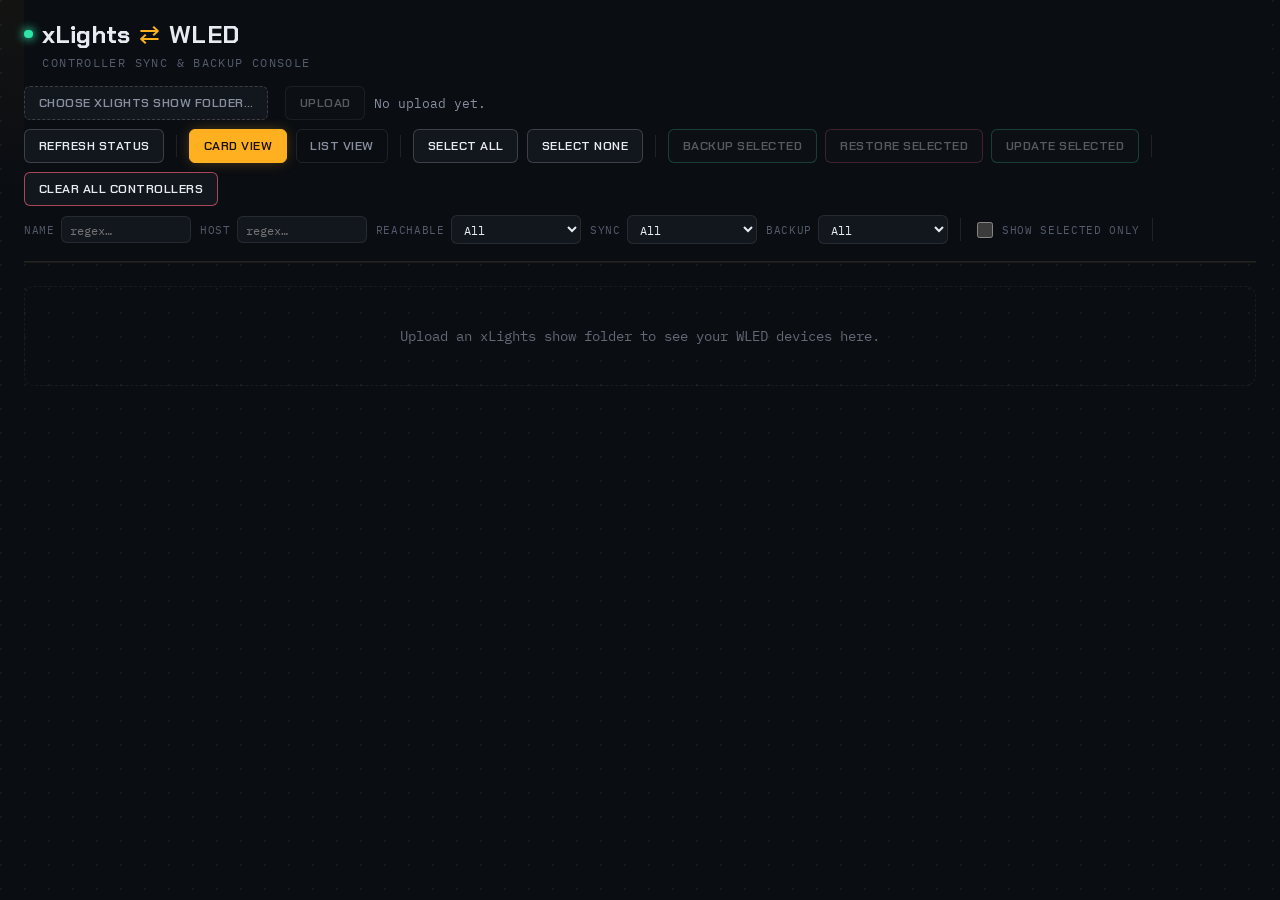
==== src/main/resources/static/index.html @ e23369c7 "feat: add progress modal for bulk controller operations Backup/Restore/Update Selected now process o" ====
<!doctype html>
<html lang="en">
<head>
  <meta charset="utf-8" />
  <meta name="viewport" content="width=device-width, initial-scale=1" />
  <meta name="theme-color" content="#0a0d12" />
  <title>xLights ⇄ WLED</title>
  <link rel="preconnect" href="https://fonts.googleapis.com" />
  <link rel="preconnect" href="https://fonts.gstatic.com" crossorigin />
  <link href="https://fonts.googleapis.com/css2?family=Chakra+Petch:wght@400;500;600;700&family=IBM+Plex+Mono:wght@400;500;600&display=swap" rel="stylesheet" />
  <link rel="stylesheet" href="style.css" />
</head>
<body>
  <header class="topbar">
    <div class="brand">
      <h1>xLights <span class="glyph">⇄</span> WLED</h1>
      <p class="tagline">Controller sync &amp; backup console</p>
    </div>

    <div class="bar-row">
      <input type="file" id="folderInputFallback" webkitdirectory directory multiple hidden />
      <button id="chooseFolderBtn" class="upload-picker" type="button">Choose xLights show folder…</button>
      <span id="folderLabel" class="status-line"></span>
      <button id="uploadBtn" disabled>Upload</button>
      <span id="uploadStatus" class="status-line"></span>
    </div>

    <div class="bar-row">
      <button id="refreshBtn">Refresh Status</button>
      <span class="sep"></span>
      <button id="cardViewBtn" class="view-toggle" type="button">Card View</button>
      <button id="listViewBtn" class="view-toggle" type="button">List View</button>
      <span class="sep"></span>
      <button id="selectAllBtn">Select All</button>
      <button id="selectNoneBtn">Select None</button>
      <span class="sep"></span>
      <button id="backupSelectedBtn" class="action" disabled>Backup Selected</button>
      <button id="restoreSelectedBtn" class="action danger" disabled>Restore Selected</button>
      <button id="updateSelectedBtn" class="action" disabled>Update Selected</button>
      <span class="sep"></span>
      <button id="clearAllBtn" class="action danger" type="button">Clear All Controllers</button>
    </div>

    <div class="bar-row filter-bar">
      <label class="filter-field">Name<input type="text" id="filterName" class="filter-input" placeholder="regex…" /></label>
      <label class="filter-field">Host<input type="text" id="filterHost" class="filter-input" placeholder="regex…" /></label>
      <label class="filter-field">Reachable
        <select id="filterReachable" class="filter-select">
          <option value="">All</option>
          <option value="reachable">Reachable</option>
          <option value="unreachable">Unreachable</option>
        </select>
      </label>
      <label class="filter-field">Sync
        <select id="filterSync" class="filter-select">
          <option value="">All</option>
          <option value="in-sync">In sync</option>
          <option value="needs-update">Needs update</option>
        </select>
      </label>
      <label class="filter-field">Backup
        <select id="filterBackup" class="filter-select">
          <option value="">All</option>
          <option value="backed-up">Backed up</option>
          <option value="never-backed-up">Never backed up</option>
        </select>
      </label>
      <span class="sep"></span>
      <label class="filter-field checkbox-field"><input type="checkbox" id="showSelectedOnlyToggle" /> Show selected only</label>
      <span class="sep"></span>
      <span id="selectionSummary" class="status-line selection-summary"></span>
    </div>

    <div id="summaryLine" class="summary-line"></div>
  </header>

  <main class="views">
    <div id="cardGrid" class="card-grid">
      <p class="empty-hint">Upload an xLights show folder to see your WLED devices here.</p>
    </div>
    <div id="listGrid" class="list-view" hidden>
      <p class="empty-hint">Upload an xLights show folder to see your WLED devices here.</p>
    </div>
  </main>

  <div id="clearAllModal" class="modal-overlay" hidden>
    <div class="modal" role="dialog" aria-modal="true" aria-labelledby="clearAllTitle">
      <h2 id="clearAllTitle">Clear All Controllers</h2>
      <p class="modal-warning">This is <strong>permanent and cannot be undone</strong>. No backup is taken before this runs.</p>
      <ul id="clearAllOpsList" class="modal-ops-list"></ul>
      <label class="modal-confirm-field">
        Type <code>DELETE EVERYTHING</code> to confirm
        <input type="text" id="clearAllConfirmInput" class="filter-input" autocomplete="off" />
      </label>
      <div class="modal-actions">
        <button id="clearAllCancelBtn" type="button">Cancel</button>
        <button id="clearAllConfirmBtn" class="action danger" type="button" disabled>Clear Everything</button>
      </div>
    </div>
  </div>

  <div id="progressModal" class="modal-overlay" hidden>
    <div class="modal" role="dialog" aria-modal="true" aria-labelledby="progressTitle">
      <h2 id="progressTitle">Working…</h2>
      <div class="progress-bar-track">
        <div id="progressBarFill" class="progress-bar-fill"></div>
      </div>
      <p id="progressStatusLine" class="progress-status-line"></p>
      <ul id="progressItemList" class="bulk-item-list"></ul>
      <div id="progressErrorPanel" class="bulk-error-panel" hidden>
        <p><strong id="progressErrorName"></strong> failed: <span id="progressErrorMessage"></span></p>
        <div class="modal-actions">
          <button id="progressStopBtn" type="button">Stop</button>
          <button id="progressContinueBtn" class="action" type="button">Continue</button>
        </div>
      </div>
      <div id="progressDoneFooter" class="done-footer" hidden>
        <span id="progressDoneSummary" class="status-line"></span>
        <button id="progressCloseBtn" class="action" type="button">Close</button>
      </div>
    </div>
  </div>

  <script src="app.js"></script>
</body>
</html>
---- src/main/resources/static/style.css ----
:root {
  color-scheme: dark;

  /* Surfaces */
  --bg: #0a0d12;
  --bg-elevated: #12161d;
  --bg-elevated-hover: #171c26;
  --border: rgba(255, 255, 255, 0.09);
  --border-strong: rgba(255, 255, 255, 0.18);

  /* Text */
  --text: #e7ebf2;
  --text-dim: #8890a0;
  --text-faint: #545c6c;

  /* Brand / accent — warm LED amber */
  --accent: #ffb020;
  --accent-dim: rgba(255, 176, 32, 0.35);
  --accent-ink: #1a1002;

  /* Status LEDs */
  --ok: #2ee6a8;
  --warn: #ffb020;
  --err: #ff4d6a;

  --radius: 10px;
  --font-display: "Chakra Petch", "Segoe UI", sans-serif;
  --font-mono: "IBM Plex Mono", ui-monospace, "SF Mono", Menlo, monospace;
}

* { box-sizing: border-box; }

::selection { background: var(--accent-dim); color: var(--text); }

::-webkit-scrollbar { width: 10px; height: 10px; }
::-webkit-scrollbar-track { background: var(--bg); }
::-webkit-scrollbar-thumb { background: var(--border-strong); border-radius: 6px; }
::-webkit-scrollbar-thumb:hover { background: var(--text-faint); }

body {
  font-family: var(--font-display);
  color: var(--text);
  margin: 0;
  padding: 0 1.5rem 3rem;
  background-color: var(--bg);
  background-image:
    radial-gradient(circle at 1px 1px, rgba(255, 255, 255, 0.05) 1px, transparent 0),
    radial-gradient(ellipse 900px 500px at 15% -10%, rgba(255, 176, 32, 0.07), transparent 60%);
  background-size: 24px 24px, 100% 100%;
  background-attachment: fixed;
}

:focus-visible {
  outline: 2px solid var(--accent);
  outline-offset: 2px;
}

.brand {
  padding-top: 1.1rem;
  margin-bottom: 1rem;
}

h1 {
  font-family: var(--font-display);
  font-weight: 700;
  font-size: 1.55rem;
  letter-spacing: 0.01em;
  margin: 0;
  display: flex;
  align-items: center;
  gap: 0.55rem;
}

h1::before {
  content: '';
  display: inline-block;
  width: 0.55rem;
  height: 0.55rem;
  border-radius: 50%;
  background: var(--ok);
  box-shadow: 0 0 10px 1px var(--ok);
}

h1 .glyph { color: var(--accent); font-weight: 400; }

.tagline {
  font-family: var(--font-mono);
  font-size: 0.72rem;
  text-transform: uppercase;
  letter-spacing: 0.12em;
  color: var(--text-faint);
  margin: 0.3rem 0 0 1.15rem;
}

.topbar {
  position: sticky;
  top: 0;
  z-index: 10;
  background: var(--bg);
  padding-bottom: 0.85rem;
  border-bottom: 1px solid var(--border);
  margin-bottom: 1.5rem;
  box-shadow: 0 1px 0 rgba(255, 176, 32, 0.08);
}

.bar-row {
  display: flex;
  align-items: center;
  gap: 0.55rem;
  flex-wrap: wrap;
  margin-bottom: 0.55rem;
}

.sep {
  width: 1px;
  height: 1.4rem;
  background: var(--border);
  margin: 0 0.2rem;
}

.filter-bar { margin-bottom: 0.2rem; }

.filter-field {
  display: flex;
  align-items: center;
  gap: 0.4rem;
  font-family: var(--font-mono);
  font-size: 0.7rem;
  text-transform: uppercase;
  letter-spacing: 0.06em;
  color: var(--text-faint);
}

.filter-input, .filter-select {
  font-family: var(--font-mono);
  font-size: 0.78rem;
  text-transform: none;
  letter-spacing: normal;
  color: var(--text);
  background: var(--bg-elevated);
  border: 1px solid var(--border);
  border-radius: 6px;
  padding: 0.3rem 0.5rem;
  width: 130px;
  transition: border-color 0.15s ease, box-shadow 0.15s ease;
}

.filter-select { cursor: pointer; }

.filter-input:focus-visible, .filter-select:focus-visible { border-color: var(--accent); }

.filter-input.invalid {
  border-color: var(--err);
  box-shadow: 0 0 0 1px color-mix(in srgb, var(--err) 40%, transparent);
}

.checkbox-field { gap: 0.35rem; cursor: pointer; }

.selection-summary:empty { display: none; }
.selection-summary.has-hidden { color: var(--warn); }

button {
  font-family: var(--font-display);
  font-weight: 600;
  font-size: 0.78rem;
  text-transform: uppercase;
  letter-spacing: 0.04em;
  padding: 0.5rem 0.85rem;
  border-radius: 6px;
  border: 1px solid var(--border-strong);
  background: var(--bg-elevated);
  color: var(--text);
  cursor: pointer;
  transition: border-color 0.15s ease, transform 0.15s ease, background 0.15s ease, box-shadow 0.15s ease;
}

button:hover:not(:disabled) {
  background: var(--bg-elevated-hover);
  border-color: var(--accent-dim);
  transform: translateY(-1px);
}

button:active:not(:disabled) { transform: translateY(0); }

button:disabled { opacity: 0.35; cursor: not-allowed; }

button.action.danger { border-color: color-mix(in srgb, var(--err) 55%, var(--border-strong)); }
button.action:not(.danger) { border-color: color-mix(in srgb, var(--ok) 55%, var(--border-strong)); }
button.action.danger:hover:not(:disabled) { box-shadow: 0 0 0 1px color-mix(in srgb, var(--err) 40%, transparent); }
button.action:not(.danger):hover:not(:disabled) { box-shadow: 0 0 0 1px color-mix(in srgb, var(--ok) 40%, transparent); }

button.view-toggle {
  background: transparent;
  border-color: var(--border);
  color: var(--text-dim);
}

button.view-toggle.active {
  background: var(--accent);
  border-color: var(--accent);
  color: var(--accent-ink);
  box-shadow: 0 0 14px -2px var(--accent-dim);
}

.upload-picker {
  font-family: var(--font-display);
  font-weight: 600;
  font-size: 0.78rem;
  text-transform: uppercase;
  letter-spacing: 0.04em;
  display: inline-flex;
  align-items: center;
  padding: 0.5rem 0.85rem;
  border-radius: 6px;
  border: 1px dashed var(--border-strong);
  color: var(--text-dim);
  cursor: pointer;
  transition: border-color 0.15s ease, color 0.15s ease;
}

.upload-picker:hover { border-color: var(--accent); color: var(--text); }

.status-line, .summary-line {
  font-family: var(--font-mono);
  font-size: 0.8rem;
  color: var(--text-dim);
}

.summary-line:empty { display: none; }
.summary-line { padding-top: 0.15rem; }

.card-grid {
  display: grid;
  grid-template-columns: repeat(auto-fill, minmax(280px, 1fr));
  gap: 1rem;
}

/* Author-stylesheet display rules above/below win over the UA stylesheet's
   [hidden] { display: none } regardless of specificity (origin beats
   specificity in the cascade), so the hidden attribute must be re-asserted
   explicitly here or both views render stacked on top of each other. */
.card-grid[hidden],
.list-view[hidden] {
  display: none;
}

.empty-hint {
  opacity: 0.7;
  grid-column: 1 / -1;
  font-family: var(--font-mono);
  font-size: 0.85rem;
  color: var(--text-dim);
  text-align: center;
  padding: 2.5rem 1rem;
  border: 1px dashed var(--border);
  border-radius: var(--radius);
  margin: 0;
}

.card {
  background: var(--bg-elevated);
  border: 1px solid var(--border);
  border-radius: var(--radius);
  padding: 1.1rem;
  display: flex;
  flex-direction: column;
  gap: 0.75rem;
  animation: rise-in 0.4s ease both;
  transition: border-color 0.15s ease, transform 0.15s ease, box-shadow 0.15s ease;
}

.card:hover {
  border-color: var(--border-strong);
  transform: translateY(-2px);
  box-shadow: 0 8px 24px -12px rgba(0, 0, 0, 0.6);
}

@keyframes rise-in {
  from { opacity: 0; transform: translateY(6px); }
  to { opacity: 1; transform: translateY(0); }
}

/* Staggered reveal for the first couple of rows; anything further down
   just uses the last step rather than growing delay indefinitely. */
.card-grid .card:nth-child(1) { animation-delay: 0ms; }
.card-grid .card:nth-child(2) { animation-delay: 30ms; }
.card-grid .card:nth-child(3) { animation-delay: 60ms; }
.card-grid .card:nth-child(4) { animation-delay: 90ms; }
.card-grid .card:nth-child(5) { animation-delay: 120ms; }
.card-grid .card:nth-child(6) { animation-delay: 150ms; }
.card-grid .card:nth-child(7) { animation-delay: 180ms; }
.card-grid .card:nth-child(8) { animation-delay: 210ms; }
.card-grid .card:nth-child(n+9) { animation-delay: 240ms; }

.card-header {
  display: flex;
  justify-content: space-between;
  align-items: flex-start;
  gap: 0.5rem;
}

.card-title {
  font-family: var(--font-display);
  font-weight: 600;
  font-size: 1.02rem;
  letter-spacing: 0.01em;
}

.card-ip {
  font-family: var(--font-mono);
  font-size: 0.78rem;
  color: var(--text-dim);
  display: block;
  margin-top: 0.15rem;
}

.badges { display: flex; flex-direction: row; flex-wrap: wrap; gap: 0.4rem; }

.badge {
  display: inline-flex;
  align-items: center;
  gap: 0.35rem;
  font-family: var(--font-mono);
  font-size: 0.72rem;
  letter-spacing: 0.02em;
  padding: 0.22rem 0.6rem 0.22rem 0.5rem;
  border-radius: 999px;
  width: fit-content;
  border: 1px solid transparent;
}

.badge::before {
  content: '';
  width: 0.4rem;
  height: 0.4rem;
  border-radius: 50%;
  flex: none;
}

.badge.ok {
  background: color-mix(in srgb, var(--ok) 14%, transparent);
  color: var(--ok);
  border-color: color-mix(in srgb, var(--ok) 35%, transparent);
}
.badge.ok::before { background: var(--ok); box-shadow: 0 0 6px 0 var(--ok); }

.badge.warn {
  background: color-mix(in srgb, var(--warn) 14%, transparent);
  color: var(--warn);
  border-color: color-mix(in srgb, var(--warn) 35%, transparent);
}
.badge.warn::before { background: var(--warn); box-shadow: 0 0 6px 0 var(--warn); }

.badge.err {
  background: color-mix(in srgb, var(--err) 16%, transparent);
  color: var(--err);
  border-color: color-mix(in srgb, var(--err) 40%, transparent);
  animation: err-pulse 2.2s ease-in-out infinite;
}
.badge.err::before { background: var(--err); box-shadow: 0 0 6px 0 var(--err); }

@keyframes err-pulse {
  0%, 100% { box-shadow: 0 0 0 0 color-mix(in srgb, var(--err) 35%, transparent); }
  50% { box-shadow: 0 0 0 3px color-mix(in srgb, var(--err) 0%, transparent); }
}

.card-select {
  display: flex;
  align-items: center;
  gap: 0.4rem;
}

input[type="checkbox"] {
  accent-color: var(--accent);
  width: 1rem;
  height: 1rem;
  cursor: pointer;
}

/* ── List view ────────────────────────────────────────────────────────── */

.list-view {
  display: flex;
  flex-direction: column;
  background: var(--bg-elevated);
  border: 1px solid var(--border);
  border-radius: var(--radius);
  overflow: hidden;
}

.list-header,
.list-row {
  display: grid;
  /* .list-header and each .list-row are separate grid containers, so their
     column widths are computed independently — this only stays aligned
     because every column here is a header label or badge/text cell of
     comparable intrinsic width. If a column with per-row variable-width
     content (like the old fixed-340px Actions column once did, back when
     per-row action buttons existed) is reintroduced, give IT a fixed width
     too, or header/row columns will drift out of alignment again. */
  grid-template-columns: 2rem minmax(120px, 1.3fr) minmax(110px, 1fr) minmax(90px, 0.7fr) minmax(120px, 1fr) minmax(120px, 1fr);
  gap: 0.75rem;
  align-items: center;
  padding: 0.6rem 0.9rem;
}

.list-header {
  font-family: var(--font-mono);
  font-size: 0.68rem;
  text-transform: uppercase;
  letter-spacing: 0.08em;
  color: var(--text-faint);
  border-bottom: 1px solid var(--border);
}

.list-sort-btn {
  background: none;
  border: none;
  padding: 0;
  margin: 0;
  font: inherit;
  text-transform: inherit;
  letter-spacing: inherit;
  color: var(--text-faint);
  display: inline-flex;
  align-items: center;
  gap: 0.25rem;
  cursor: pointer;
  justify-self: start;
}

/* button.list-sort-btn (not just .list-sort-btn) to match the specificity of
   the global `button:hover:not(:disabled)` rule — a plain class selector
   here would lose to it and the lift/background hover would leak through. */
button.list-sort-btn:hover:not(:disabled) { color: var(--text-dim); background: none; border-color: transparent; transform: none; }
.list-sort-btn.active { color: var(--accent); }

.sort-indicator {
  display: inline-block;
  min-width: 0.7em;
  font-size: 0.65rem;
}

.list-row {
  border-bottom: 1px solid var(--border);
  box-shadow: inset 3px 0 0 transparent;
  transition: box-shadow 0.15s ease, background 0.15s ease;
}

.list-row:last-child { border-bottom: none; }

.list-row:hover {
  background: var(--bg-elevated-hover);
  box-shadow: inset 3px 0 0 var(--accent);
}

.list-select {
  display: flex;
  align-items: center;
}

.list-name {
  font-family: var(--font-display);
  font-weight: 600;
  min-width: 0;
  overflow: hidden;
  text-overflow: ellipsis;
  white-space: nowrap;
}

.list-ip { font-family: var(--font-mono); font-size: 0.78rem; color: var(--text-dim); }

.list-view .empty-hint { border: none; padding: 1.5rem 0.9rem; margin: 0; }

/* ── Destructive-reset modal ─────────────────────────────────────────── */

.modal-overlay {
  position: fixed;
  inset: 0;
  background: rgba(0, 0, 0, 0.6);
  display: flex;
  align-items: center;
  justify-content: center;
  z-index: 100;
}

.modal-overlay[hidden] { display: none; }

.modal {
  background: var(--bg-elevated);
  border: 1px solid var(--border-strong);
  border-radius: var(--radius);
  padding: 1.5rem;
  max-width: 480px;
  width: 90%;
  box-shadow: 0 20px 60px -20px rgba(0, 0, 0, 0.8);
  animation: rise-in 0.2s ease both;
}

.modal h2 {
  font-family: var(--font-display);
  font-size: 1.15rem;
  margin: 0 0 0.75rem;
  color: var(--err);
}

.modal-warning {
  font-family: var(--font-mono);
  font-size: 0.82rem;
  color: var(--text-dim);
  margin: 0 0 1rem;
}

.modal-warning strong { color: var(--err); }

.modal-ops-list {
  font-family: var(--font-mono);
  font-size: 0.78rem;
  color: var(--text);
  margin: 0 0 1.1rem;
  padding-left: 1.1rem;
  line-height: 1.6;
}

.modal-confirm-field {
  display: block;
  font-family: var(--font-mono);
  font-size: 0.78rem;
  color: var(--text-dim);
  margin-bottom: 1.25rem;
}

.modal-confirm-field code {
  color: var(--accent);
  background: color-mix(in srgb, var(--accent) 12%, transparent);
  padding: 0.1rem 0.35rem;
  border-radius: 4px;
}

.modal-confirm-field input {
  display: block;
  width: 100%;
  margin-top: 0.4rem;
}

.modal-actions {
  display: flex;
  justify-content: flex-end;
  gap: 0.6rem;
}

/* ── Bulk operation progress modal ───────────────────────────────────── */

#progressModal h2 { color: var(--text); }

.progress-bar-track {
  height: 8px;
  border-radius: 999px;
  background: var(--bg);
  border: 1px solid var(--border);
  overflow: hidden;
  margin-bottom: 0.6rem;
}

.progress-bar-fill {
  height: 100%;
  width: 0%;
  background: var(--accent);
  border-radius: 999px;
  transition: width 0.25s ease;
}

.progress-bar-fill.indeterminate {
  width: 40% !important;
  animation: progress-indeterminate 1.1s ease-in-out infinite;
}

@keyframes progress-indeterminate {
  0%   { transform: translateX(-100%); }
  100% { transform: translateX(250%); }
}

.progress-status-line {
  font-family: var(--font-mono);
  font-size: 0.78rem;
  color: var(--text-dim);
  margin: 0 0 0.9rem;
}

.bulk-item-list {
  list-style: none;
  margin: 0 0 1rem;
  padding: 0;
  max-height: 220px;
  overflow-y: auto;
  border: 1px solid var(--border);
  border-radius: 6px;
}

.bulk-item-list li {
  display: flex;
  align-items: center;
  gap: 0.5rem;
  padding: 0.4rem 0.65rem;
  font-family: var(--font-mono);
  font-size: 0.78rem;
  border-bottom: 1px solid var(--border);
}

.bulk-item-list li:last-child { border-bottom: none; }

.bulk-item-list .item-icon {
  flex: none;
  width: 1rem;
  text-align: center;
}

.bulk-item-list li.pending { color: var(--text-faint); }
.bulk-item-list li.active { color: var(--accent); }
.bulk-item-list li.active .item-icon { animation: spin 0.8s linear infinite; }
.bulk-item-list li.success { color: var(--ok); }
.bulk-item-list li.failed { color: var(--err); }
.bulk-item-list li.skipped { color: var(--text-faint); text-decoration: line-through; }

@keyframes spin {
  from { transform: rotate(0deg); }
  to   { transform: rotate(360deg); }
}

.bulk-error-panel {
  font-family: var(--font-mono);
  font-size: 0.8rem;
  color: var(--text);
  background: color-mix(in srgb, var(--err) 10%, transparent);
  border: 1px solid color-mix(in srgb, var(--err) 40%, transparent);
  border-radius: 6px;
  padding: 0.75rem;
  margin-bottom: 0.5rem;
}

.bulk-error-panel strong { color: var(--err); }

.bulk-error-panel .modal-actions { margin-top: 0.6rem; }

.done-footer {
  display: flex;
  align-items: center;
  justify-content: space-between;
  gap: 0.6rem;
}

/* Author `display: flex` above otherwise beats the UA stylesheet's
   [hidden] { display: none } regardless of specificity (origin wins) — see
   the .card-grid[hidden]/.list-view[hidden] precedent earlier in this file. */
.done-footer[hidden] { display: none; }
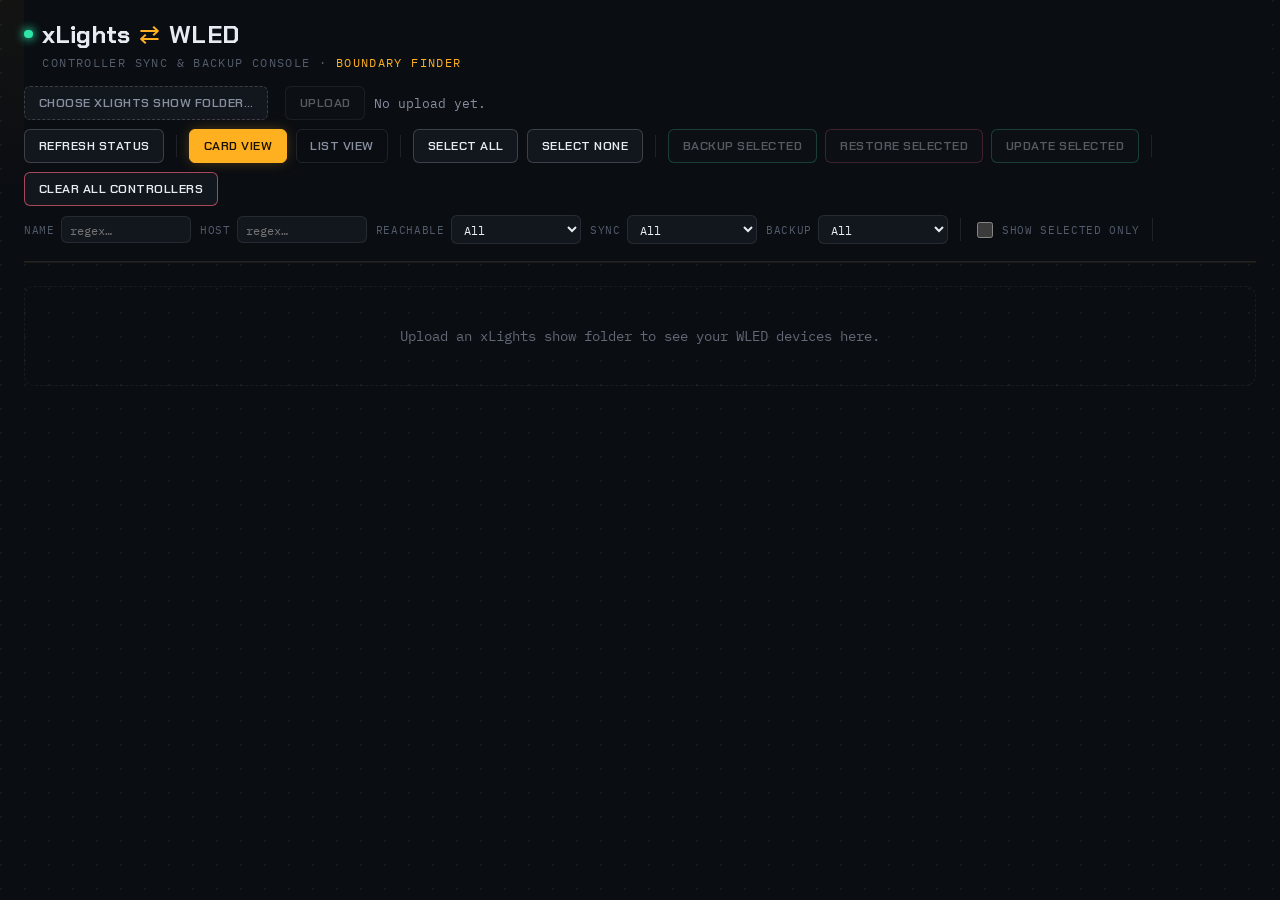
==== commit 3549356d: "feat: add phone boundary finder for measuring null pixels Lights one WLED port in measuring colors (" ====
--- a/src/main/resources/static/index.html
+++ b/src/main/resources/static/index.html
@@ -14,7 +14,7 @@
   <header class="topbar">
     <div class="brand">
       <h1>xLights <span class="glyph">⇄</span> WLED</h1>
-      <p class="tagline">Controller sync &amp; backup console</p>
+      <p class="tagline">Controller sync &amp; backup console · <a href="measure.html" class="tagline-link">Boundary finder</a></p>
     </div>
 
     <div class="bar-row">
@@ -99,28 +99,6 @@
     </div>
   </div>
 
-  <div id="progressModal" class="modal-overlay" hidden>
-    <div class="modal" role="dialog" aria-modal="true" aria-labelledby="progressTitle">
-      <h2 id="progressTitle">Working…</h2>
-      <div class="progress-bar-track">
-        <div id="progressBarFill" class="progress-bar-fill"></div>
-      </div>
-      <p id="progressStatusLine" class="progress-status-line"></p>
-      <ul id="progressItemList" class="bulk-item-list"></ul>
-      <div id="progressErrorPanel" class="bulk-error-panel" hidden>
-        <p><strong id="progressErrorName"></strong> failed: <span id="progressErrorMessage"></span></p>
-        <div class="modal-actions">
-          <button id="progressStopBtn" type="button">Stop</button>
-          <button id="progressContinueBtn" class="action" type="button">Continue</button>
-        </div>
-      </div>
-      <div id="progressDoneFooter" class="done-footer" hidden>
-        <span id="progressDoneSummary" class="status-line"></span>
-        <button id="progressCloseBtn" class="action" type="button">Close</button>
-      </div>
-    </div>
-  </div>
-
   <script src="app.js"></script>
 </body>
 </html>
--- a/src/main/resources/static/style.css
+++ b/src/main/resources/static/style.css
@@ -549,107 +549,5 @@
   gap: 0.6rem;
 }
 
-/* ── Bulk operation progress modal ───────────────────────────────────── */
-
-#progressModal h2 { color: var(--text); }
-
-.progress-bar-track {
-  height: 8px;
-  border-radius: 999px;
-  background: var(--bg);
-  border: 1px solid var(--border);
-  overflow: hidden;
-  margin-bottom: 0.6rem;
-}
-
-.progress-bar-fill {
-  height: 100%;
-  width: 0%;
-  background: var(--accent);
-  border-radius: 999px;
-  transition: width 0.25s ease;
-}
-
-.progress-bar-fill.indeterminate {
-  width: 40% !important;
-  animation: progress-indeterminate 1.1s ease-in-out infinite;
-}
-
-@keyframes progress-indeterminate {
-  0%   { transform: translateX(-100%); }
-  100% { transform: translateX(250%); }
-}
-
-.progress-status-line {
-  font-family: var(--font-mono);
-  font-size: 0.78rem;
-  color: var(--text-dim);
-  margin: 0 0 0.9rem;
-}
-
-.bulk-item-list {
-  list-style: none;
-  margin: 0 0 1rem;
-  padding: 0;
-  max-height: 220px;
-  overflow-y: auto;
-  border: 1px solid var(--border);
-  border-radius: 6px;
-}
-
-.bulk-item-list li {
-  display: flex;
-  align-items: center;
-  gap: 0.5rem;
-  padding: 0.4rem 0.65rem;
-  font-family: var(--font-mono);
-  font-size: 0.78rem;
-  border-bottom: 1px solid var(--border);
-}
-
-.bulk-item-list li:last-child { border-bottom: none; }
-
-.bulk-item-list .item-icon {
-  flex: none;
-  width: 1rem;
-  text-align: center;
-}
-
-.bulk-item-list li.pending { color: var(--text-faint); }
-.bulk-item-list li.active { color: var(--accent); }
-.bulk-item-list li.active .item-icon { animation: spin 0.8s linear infinite; }
-.bulk-item-list li.success { color: var(--ok); }
-.bulk-item-list li.failed { color: var(--err); }
-.bulk-item-list li.skipped { color: var(--text-faint); text-decoration: line-through; }
-
-@keyframes spin {
-  from { transform: rotate(0deg); }
-  to   { transform: rotate(360deg); }
-}
-
-.bulk-error-panel {
-  font-family: var(--font-mono);
-  font-size: 0.8rem;
-  color: var(--text);
-  background: color-mix(in srgb, var(--err) 10%, transparent);
-  border: 1px solid color-mix(in srgb, var(--err) 40%, transparent);
-  border-radius: 6px;
-  padding: 0.75rem;
-  margin-bottom: 0.5rem;
-}
-
-.bulk-error-panel strong { color: var(--err); }
-
-.bulk-error-panel .modal-actions { margin-top: 0.6rem; }
-
-.done-footer {
-  display: flex;
-  align-items: center;
-  justify-content: space-between;
-  gap: 0.6rem;
-}
-
-/* Author `display: flex` above otherwise beats the UA stylesheet's
-   [hidden] { display: none } regardless of specificity (origin wins) — see
-   the .card-grid[hidden]/.list-view[hidden] precedent earlier in this file. */
-.done-footer[hidden] { display: none; }
+.tagline-link { color: var(--accent); text-decoration: none; }
+.tagline-link:hover { text-decoration: underline; }
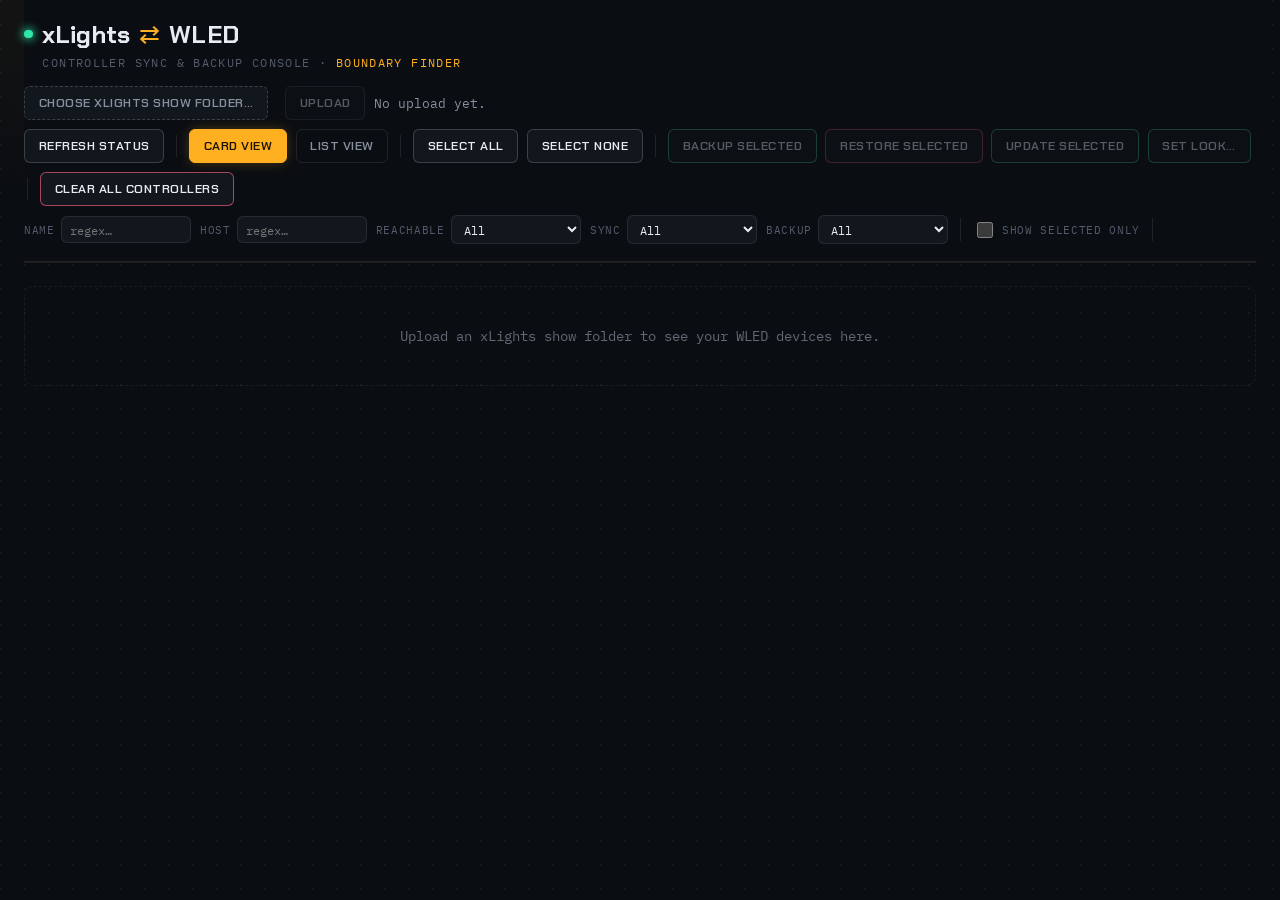
==== commit 1ccd499a: "feat: Set Look action for selected WLED controllers Adds a Set Look dialog (power, brightness, effec" ====
--- a/src/main/resources/static/index.html
+++ b/src/main/resources/static/index.html
@@ -37,6 +37,7 @@
       <button id="backupSelectedBtn" class="action" disabled>Backup Selected</button>
       <button id="restoreSelectedBtn" class="action danger" disabled>Restore Selected</button>
       <button id="updateSelectedBtn" class="action" disabled>Update Selected</button>
+      <button id="setLookBtn" class="action" disabled>Set Look…</button>
       <span class="sep"></span>
       <button id="clearAllBtn" class="action danger" type="button">Clear All Controllers</button>
     </div>
@@ -56,6 +57,7 @@
           <option value="">All</option>
           <option value="in-sync">In sync</option>
           <option value="needs-update">Needs update</option>
+          <option value="n/a">N/A (show controller)</option>
         </select>
       </label>
       <label class="filter-field">Backup
@@ -63,6 +65,7 @@
           <option value="">All</option>
           <option value="backed-up">Backed up</option>
           <option value="never-backed-up">Never backed up</option>
+          <option value="n/a">N/A (show controller)</option>
         </select>
       </label>
       <span class="sep"></span>
@@ -99,6 +102,93 @@
     </div>
   </div>
 
+  <div id="lookModal" class="modal-overlay" hidden>
+    <div class="modal look-modal" role="dialog" aria-modal="true" aria-labelledby="lookTitle">
+      <div class="look-head">
+        <h2 id="lookTitle">Set Look</h2>
+        <span id="lookTargets" class="look-targets"></span>
+      </div>
+      <p class="look-hint">For outside show hours: a running show always wins. Nothing changes on the controllers until you press Apply.</p>
+      <div id="lookNotice" class="look-notice" hidden></div>
+      <p id="lookLoading" class="progress-status-line">Loading effects…</p>
+      <div id="lookBody" class="look-body" hidden>
+        <div class="look-col">
+          <section class="look-section">
+            <h3>Power</h3>
+            <div class="look-power">
+              <label class="look-toggle"><input type="checkbox" id="lookOn" /> <span id="lookOnLabel">On</span></label>
+              <label class="look-slider">
+                <span class="look-slider-label">Brightness</span>
+                <input type="range" id="lookBri" min="1" max="255" />
+                <output id="lookBriVal" class="look-slider-value"></output>
+              </label>
+            </div>
+          </section>
+          <section class="look-section look-dim-when-off">
+            <h3>Effect</h3>
+            <input type="search" id="lookFxSearch" class="filter-input look-search" placeholder="Search effects…" autocomplete="off" />
+            <div id="lookFxList" class="look-list" role="listbox" aria-label="Effects"></div>
+          </section>
+          <section class="look-section look-dim-when-off">
+            <h3>Effect options</h3>
+            <div id="lookOpts" class="look-opts"></div>
+          </section>
+        </div>
+        <div class="look-col">
+          <section class="look-section look-dim-when-off">
+            <h3>Colors</h3>
+            <div id="lookColors">
+              <div id="lookSlots" class="look-slots"></div>
+              <div class="look-picker-row">
+                <input type="color" id="lookColor" class="look-color" aria-label="Color for the selected slot" />
+                <div id="lookSwatches" class="look-swatches"></div>
+              </div>
+            </div>
+            <p id="lookColorsUnused" class="look-unused" hidden>Colors not used by this effect</p>
+          </section>
+          <section class="look-section look-dim-when-off">
+            <h3 id="lookPalLabel">Color palette</h3>
+            <div id="lookPalWrap">
+              <input type="search" id="lookPalSearch" class="filter-input look-search" placeholder="Search palettes…" autocomplete="off" />
+              <div id="lookPalList" class="look-list" role="listbox" aria-label="Palettes"></div>
+            </div>
+            <p id="lookPalUnused" class="look-unused" hidden>Color palette not used</p>
+          </section>
+        </div>
+      </div>
+      <div class="modal-actions look-actions">
+        <button id="lookRefreshBtn" type="button" title="Re-read effects and palettes from the controllers">Refresh</button>
+        <span class="look-spacer"></span>
+        <button id="lookCloseBtn" type="button">Close</button>
+        <button id="lookApplyBtn" class="action" type="button" disabled>Apply</button>
+      </div>
+    </div>
+  </div>
+
+  <div id="progressModal" class="modal-overlay" hidden>
+    <div class="modal" role="dialog" aria-modal="true" aria-labelledby="progressTitle">
+      <h2 id="progressTitle">Working…</h2>
+      <div class="progress-bar-track">
+        <div id="progressBarFill" class="progress-bar-fill"></div>
+      </div>
+      <p id="progressStatusLine" class="progress-status-line"></p>
+      <ul id="progressItemList" class="bulk-item-list"></ul>
+      <div id="progressErrorPanel" class="bulk-error-panel" hidden>
+        <p><strong id="progressErrorName"></strong> failed: <span id="progressErrorMessage"></span></p>
+        <div class="modal-actions">
+          <button id="progressStopBtn" type="button">Stop</button>
+          <button id="progressContinueBtn" class="action" type="button">Continue</button>
+        </div>
+      </div>
+      <div id="progressDoneFooter" class="done-footer" hidden>
+        <span id="progressDoneSummary" class="status-line"></span>
+        <button id="progressCloseBtn" class="action" type="button">Close</button>
+      </div>
+    </div>
+  </div>
+
+  <footer class="app-version" id="appVersion"></footer>
   <script src="app.js"></script>
+  <script src="version.js"></script>
 </body>
 </html>
--- a/src/main/resources/static/style.css
+++ b/src/main/resources/static/style.css
@@ -357,6 +357,13 @@
   border-color: color-mix(in srgb, var(--err) 40%, transparent);
   animation: err-pulse 2.2s ease-in-out infinite;
 }
+.badge.na {
+  background: color-mix(in srgb, var(--text-dim) 12%, transparent);
+  color: var(--text-dim);
+  border-color: var(--border-strong);
+}
+.badge.na::before { background: var(--text-dim); }
+
 .badge.err::before { background: var(--err); box-shadow: 0 0 6px 0 var(--err); }
 
 @keyframes err-pulse {
@@ -470,6 +477,9 @@
 
 .list-ip { font-family: var(--font-mono); font-size: 0.78rem; color: var(--text-dim); }
 
+.ip-link { color: inherit; text-decoration: underline dotted; text-underline-offset: 2px; }
+.ip-link:hover, .ip-link:focus-visible { color: var(--accent); text-decoration-style: solid; }
+
 .list-view .empty-hint { border: none; padding: 1.5rem 0.9rem; margin: 0; }
 
 /* ── Destructive-reset modal ─────────────────────────────────────────── */
@@ -549,5 +559,315 @@
   gap: 0.6rem;
 }
 
+/* ── Bulk operation progress modal ───────────────────────────────────── */
+
+#progressModal h2 { color: var(--text); }
+
+.progress-bar-track {
+  height: 8px;
+  border-radius: 999px;
+  background: var(--bg);
+  border: 1px solid var(--border);
+  overflow: hidden;
+  margin-bottom: 0.6rem;
+}
+
+.progress-bar-fill {
+  height: 100%;
+  width: 0%;
+  background: var(--accent);
+  border-radius: 999px;
+  transition: width 0.25s ease;
+}
+
+.progress-bar-fill.indeterminate {
+  width: 40% !important;
+  animation: progress-indeterminate 1.1s ease-in-out infinite;
+}
+
+@keyframes progress-indeterminate {
+  0%   { transform: translateX(-100%); }
+  100% { transform: translateX(250%); }
+}
+
+.progress-status-line {
+  font-family: var(--font-mono);
+  font-size: 0.78rem;
+  color: var(--text-dim);
+  margin: 0 0 0.9rem;
+}
+
+.bulk-item-list {
+  position: relative; /* offsetParent for rows, used to auto-scroll the active one */
+  list-style: none;
+  margin: 0 0 1rem;
+  padding: 0;
+  max-height: 220px;
+  overflow-y: auto;
+  border: 1px solid var(--border);
+  border-radius: 6px;
+}
+
+.bulk-item-list li {
+  display: flex;
+  align-items: center;
+  gap: 0.5rem;
+  padding: 0.4rem 0.65rem;
+  font-family: var(--font-mono);
+  font-size: 0.78rem;
+  border-bottom: 1px solid var(--border);
+}
+
+.bulk-item-list li:last-child { border-bottom: none; }
+
+.bulk-item-list .item-icon {
+  flex: none;
+  width: 1rem;
+  text-align: center;
+}
+
+.bulk-item-list li.pending { color: var(--text-faint); }
+.bulk-item-list li.active { color: var(--accent); }
+.bulk-item-list li.active .item-icon { animation: spin 0.8s linear infinite; }
+.bulk-item-list li.success { color: var(--ok); }
+.bulk-item-list li.failed { color: var(--err); }
+.bulk-item-list li.skipped { color: var(--text-faint); text-decoration: line-through; }
+
+@keyframes spin {
+  from { transform: rotate(0deg); }
+  to   { transform: rotate(360deg); }
+}
+
+.bulk-error-panel {
+  font-family: var(--font-mono);
+  font-size: 0.8rem;
+  color: var(--text);
+  background: color-mix(in srgb, var(--err) 10%, transparent);
+  border: 1px solid color-mix(in srgb, var(--err) 40%, transparent);
+  border-radius: 6px;
+  padding: 0.75rem;
+  margin-bottom: 0.5rem;
+}
+
+.bulk-error-panel strong { color: var(--err); }
+
+.bulk-error-panel .modal-actions { margin-top: 0.6rem; }
+
+.done-footer {
+  display: flex;
+  align-items: center;
+  justify-content: space-between;
+  gap: 0.6rem;
+}
+
+/* Author `display: flex` above otherwise beats the UA stylesheet's
+   [hidden] { display: none } regardless of specificity (origin wins) — see
+   the .card-grid[hidden]/.list-view[hidden] precedent earlier in this file. */
+.done-footer[hidden] { display: none; }
+
 .tagline-link { color: var(--accent); text-decoration: none; }
 .tagline-link:hover { text-decoration: underline; }
+
+/* App version and build commit, filled in by version.js */
+.app-version { text-align: center; color: var(--text-dim); font-family: var(--font-mono); font-size: 0.75rem; padding: 1.5rem 0 1rem; }
+
+/* ── Set Look dialog ─────────────────────────────────────────────────── */
+
+.modal.look-modal {
+  max-width: 920px;
+  width: 94%;
+  max-height: 92vh;
+  display: flex;
+  flex-direction: column;
+  overflow: hidden;
+}
+
+.look-modal h2 { color: var(--accent); margin: 0; }
+
+.look-head {
+  display: flex;
+  align-items: baseline;
+  flex-wrap: wrap;
+  gap: 0.4rem 0.9rem;
+  margin-bottom: 0.4rem;
+}
+
+.look-targets {
+  font-family: var(--font-mono);
+  font-size: 0.75rem;
+  color: var(--text-dim);
+}
+
+.look-hint {
+  font-family: var(--font-mono);
+  font-size: 0.72rem;
+  color: var(--text-faint);
+  margin: 0 0 0.7rem;
+}
+
+.look-notice {
+  font-family: var(--font-mono);
+  font-size: 0.75rem;
+  color: var(--warn);
+  background: color-mix(in srgb, var(--warn) 10%, transparent);
+  border: 1px solid color-mix(in srgb, var(--warn) 35%, transparent);
+  border-radius: 6px;
+  padding: 0.5rem 0.7rem;
+  margin: 0 0 0.7rem;
+  line-height: 1.5;
+}
+
+.look-notice[hidden], .look-body[hidden] { display: none; }
+
+.look-body {
+  display: grid;
+  grid-template-columns: 1fr 1fr;
+  gap: 0 1.2rem;
+  overflow-y: auto;
+  min-height: 0;
+  flex: 1;
+  padding-right: 0.2rem;
+}
+
+@media (max-width: 720px) {
+  .look-body { grid-template-columns: 1fr; }
+}
+
+.look-col { min-width: 0; }
+
+.look-section { margin-bottom: 1rem; }
+
+.look-section h3 {
+  font-family: var(--font-display);
+  font-size: 0.72rem;
+  text-transform: uppercase;
+  letter-spacing: 0.08em;
+  color: var(--text-dim);
+  margin: 0 0 0.45rem;
+}
+
+.look-off .look-dim-when-off { opacity: 0.4; }
+
+.look-power { display: flex; flex-direction: column; gap: 0.5rem; }
+
+.look-toggle, .look-check {
+  display: inline-flex;
+  align-items: center;
+  gap: 0.45rem;
+  font-family: var(--font-mono);
+  font-size: 0.8rem;
+  cursor: pointer;
+}
+
+.look-toggle input, .look-check input { accent-color: var(--accent); width: 1rem; height: 1rem; }
+
+.look-slider {
+  display: grid;
+  grid-template-columns: 8.5rem 1fr 2.4rem;
+  align-items: center;
+  gap: 0.6rem;
+  font-family: var(--font-mono);
+  font-size: 0.78rem;
+  margin-bottom: 0.35rem;
+}
+
+.look-slider input[type="range"] { width: 100%; accent-color: var(--accent); }
+.look-slider-label { color: var(--text-dim); overflow: hidden; text-overflow: ellipsis; white-space: nowrap; }
+.look-slider-value { text-align: right; color: var(--text); }
+
+.look-opts { display: flex; flex-direction: column; }
+.look-opts .look-check { margin: 0.2rem 0; }
+
+.look-search { width: 100%; margin-bottom: 0.4rem; }
+
+.look-list {
+  height: 15rem;
+  overflow-y: auto;
+  border: 1px solid var(--border);
+  border-radius: 6px;
+  background: var(--bg);
+}
+
+.look-item {
+  display: flex;
+  justify-content: space-between;
+  width: 100%;
+  text-align: left;
+  text-transform: none;
+  letter-spacing: 0;
+  font-family: var(--font-mono);
+  font-weight: 400;
+  font-size: 0.78rem;
+  border: none;
+  border-bottom: 1px solid var(--border);
+  border-radius: 0;
+  background: transparent;
+  padding: 0.38rem 0.6rem;
+}
+
+.look-item:hover:not(:disabled) { transform: none; background: var(--bg-elevated-hover); }
+.look-item.selected { background: color-mix(in srgb, var(--accent) 18%, transparent); color: var(--accent); }
+.look-item-icons { color: var(--text-dim); }
+
+.look-unused {
+  font-family: var(--font-mono);
+  font-size: 0.75rem;
+  color: var(--text-faint);
+  margin: 0.3rem 0.6rem;
+}
+
+.look-unused[hidden], #lookColors[hidden], #lookPalWrap[hidden] { display: none; }
+
+.look-slots { display: flex; gap: 0.4rem; margin-bottom: 0.6rem; flex-wrap: wrap; }
+
+.look-slot {
+  display: inline-flex;
+  align-items: center;
+  gap: 0.4rem;
+  text-transform: none;
+}
+
+.look-slot.active { border-color: var(--accent); box-shadow: 0 0 0 1px var(--accent-dim); }
+
+.look-slot-chip {
+  width: 1rem;
+  height: 1rem;
+  border-radius: 50%;
+  border: 1px solid var(--border-strong);
+}
+
+.look-picker-row { display: flex; gap: 0.8rem; align-items: flex-start; }
+
+.look-color {
+  width: 4.5rem;
+  height: 4.5rem;
+  padding: 0;
+  border: 1px solid var(--border-strong);
+  border-radius: 8px;
+  background: transparent;
+  cursor: pointer;
+}
+
+.look-swatches {
+  display: grid;
+  grid-template-columns: repeat(6, 1.9rem);
+  gap: 0.4rem;
+}
+
+.look-swatch {
+  width: 1.9rem;
+  height: 1.9rem;
+  padding: 0;
+  border-radius: 50%;
+  border: 1px solid var(--border-strong);
+}
+
+.look-swatch.random {
+  background: linear-gradient(to right, red, orange, yellow, green, blue, purple);
+  color: #fff;
+  text-shadow: 0 0 3px #000;
+  font-size: 0.7rem;
+}
+
+.look-actions { margin-top: 0.8rem; padding-top: 0.8rem; border-top: 1px solid var(--border); }
+.look-spacer { flex: 1; }
